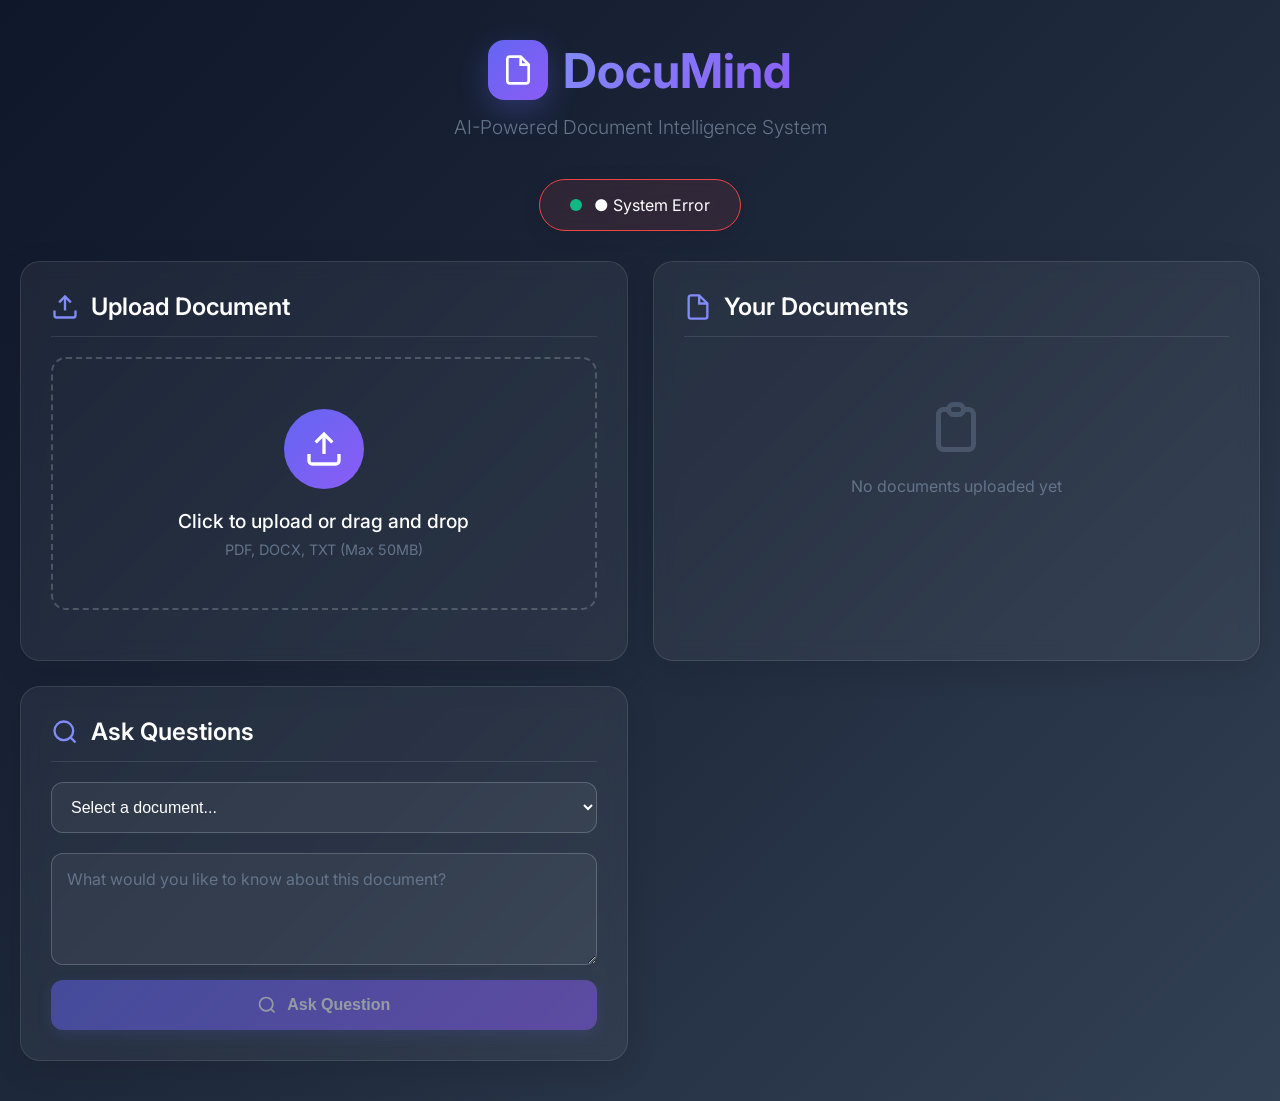
==== templates/index.html @ d95d9966 "Initial commit of entire project" ====
<!DOCTYPE html>
<html lang="en">
<head>
    <meta charset="UTF-8">
    <meta name="viewport" content="width=device-width, initial-scale=1.0">
    <title>DocuMind - Document Intelligence</title>
    <link rel="stylesheet" href="/static/styles.css">
</head>
<body>
    <div class="container">
        <header class="header">
            <div class="logo-container">
                <div class="logo-icon">
                    <svg viewBox="0 0 24 24" fill="none" stroke="currentColor" stroke-width="2">
                        <path d="M14 2H6a2 2 0 0 0-2 2v16a2 2 0 0 0 2 2h12a2 2 0 0 0 2-2V8z"></path>
                        <polyline points="14 2 14 8 20 8"></polyline>
                    </svg>
                </div>
                <h1 class="logo-text">DocuMind</h1>
            </div>
            <p class="tagline">AI-Powered Document Intelligence System</p>
        </header>

        <div class="status-container">
            <div class="status-card" id="statusCard">
                <div class="pulse-dot"></div>
                <span id="statusText">Checking system status...</span>
            </div>
        </div>

        <div class="main-grid">
            <div class="card upload-card">
                <div class="card-header">
                    <svg class="card-icon" viewBox="0 0 24 24" fill="none" stroke="currentColor" stroke-width="2">
                        <path d="M21 15v4a2 2 0 0 1-2 2H5a2 2 0 0 1-2-2v-4"></path>
                        <polyline points="17 8 12 3 7 8"></polyline>
                        <line x1="12" y1="3" x2="12" y2="15"></line>
                    </svg>
                    <h2>Upload Document</h2>
                </div>
                <div class="upload-zone" id="uploadZone">
                    <input type="file" id="fileInput" accept=".pdf,.docx,.txt" hidden>
                    <div class="upload-content">
                        <div class="upload-icon-wrapper">
                            <svg viewBox="0 0 24 24" fill="none" stroke="currentColor" stroke-width="2">
                                <path d="M21 15v4a2 2 0 0 1-2 2H5a2 2 0 0 1-2-2v-4"></path>
                                <polyline points="17 8 12 3 7 8"></polyline>
                                <line x1="12" y1="3" x2="12" y2="15"></line>
                            </svg>
                        </div>
                        <p class="upload-text">Click to upload or drag and drop</p>
                        <p class="upload-hint">PDF, DOCX, TXT (Max 50MB)</p>
                    </div>
                </div>
                <div class="progress-bar" id="progressBar">
                    <div class="progress-fill" id="progressFill"></div>
                </div>
                <div class="upload-message" id="uploadMessage"></div>
            </div>

            <div class="card documents-card">
                <div class="card-header">
                    <svg class="card-icon" viewBox="0 0 24 24" fill="none" stroke="currentColor" stroke-width="2">
                        <path d="M13 2H6a2 2 0 0 0-2 2v16a2 2 0 0 0 2 2h12a2 2 0 0 0 2-2V9z"></path>
                        <polyline points="13 2 13 9 20 9"></polyline>
                    </svg>
                    <h2>Your Documents</h2>
                </div>
                <div class="documents-list" id="documentsList">
                    <div class="empty-state">
                        <svg viewBox="0 0 24 24" fill="none" stroke="currentColor" stroke-width="2">
                            <path d="M9 5H7a2 2 0 0 0-2 2v12a2 2 0 0 0 2 2h10a2 2 0 0 0 2-2V7a2 2 0 0 0-2-2h-2"></path>
                            <rect x="9" y="3" width="6" height="4" rx="2"></rect>
                        </svg>
                        <p>No documents uploaded yet</p>
                    </div>
                </div>
            </div>

            <div class="card query-card">
                <div class="card-header">
                    <svg class="card-icon" viewBox="0 0 24 24" fill="none" stroke="currentColor" stroke-width="2">
                        <circle cx="11" cy="11" r="8"></circle>
                        <path d="m21 21-4.35-4.35"></path>
                    </svg>
                    <h2>Ask Questions</h2>
                </div>
                <select id="documentSelect" class="doc-select">
                    <option value="">Select a document...</option>
                </select>
                <div class="query-container">
                    <textarea 
                        id="queryInput" 
                        class="query-textarea" 
                        placeholder="What would you like to know about this document?"
                        rows="4"
                    ></textarea>
                    <button id="queryButton" class="query-btn" disabled>
                        <svg viewBox="0 0 24 24" fill="none" stroke="currentColor" stroke-width="2">
                            <circle cx="11" cy="11" r="8"></circle>
                            <path d="m21 21-4.35-4.35"></path>
                        </svg>
                        <span>Ask Question</span>
                    </button>
                </div>
            </div>

            <div class="card answer-card" id="answerCard" style="display: none;">
                <div class="card-header">
                    <svg class="card-icon" viewBox="0 0 24 24" fill="none" stroke="currentColor" stroke-width="2">
                        <path d="M21 15a2 2 0 0 1-2 2H7l-4 4V5a2 2 0 0 1 2-2h14a2 2 0 0 1 2 2z"></path>
                    </svg>
                    <h2>Answer</h2>
                </div>
                <div class="answer-content" id="answerContent"></div>
                <div class="sources-section" id="sourcesSection" style="display: none;"></div>
                <div class="meta-info" id="metaInfo"></div>
            </div>
        </div>
    </div>

    <div class="loading-overlay" id="loadingOverlay">
        <div class="loader"></div>
        <p class="loading-text">Processing...</p>
    </div>

    <script src="/static/script.js"></script>
</body>
</html>
---- static/styles.css ----
@import url('https://fonts.googleapis.com/css2?family=Inter:wght@300;400;500;600;700&display=swap');

:root {
    --primary: #6366f1;
    --primary-dark: #4f46e5;
    --primary-light: #818cf8;
    --secondary: #8b5cf6;
    --success: #10b981;
    --danger: #ef4444;
    --warning: #f59e0b;
    --dark: #0f172a;
    --gray: #64748b;
    --light: #f8fafc;
    --white: #ffffff;
    --shadow: rgba(0, 0, 0, 0.1);
    --shadow-lg: rgba(0, 0, 0, 0.2);
}

* {
    margin: 0;
    padding: 0;
    box-sizing: border-box;
}

body {
    font-family: 'Inter', -apple-system, BlinkMacSystemFont, sans-serif;
    background: linear-gradient(135deg, #0f172a 0%, #1e293b 50%, #334155 100%);
    min-height: 100vh;
    color: var(--white);
    overflow-x: hidden;
    position: relative;
}

.animated-bg {
    position: fixed;
    top: 0;
    left: 0;
    width: 100%;
    height: 100%;
    z-index: 0;
    overflow: hidden;
}

.gradient-sphere {
    position: absolute;
    border-radius: 50%;
    filter: blur(80px);
    opacity: 0.3;
    animation: float 20s infinite ease-in-out;
}

.sphere-1 {
    width: 500px;
    height: 500px;
    background: linear-gradient(135deg, var(--primary), var(--secondary));
    top: -250px;
    left: -250px;
    animation-delay: 0s;
}

.sphere-2 {
    width: 400px;
    height: 400px;
    background: linear-gradient(135deg, var(--secondary), #ec4899);
    bottom: -200px;
    right: -200px;
    animation-delay: 5s;
}

.sphere-3 {
    width: 600px;
    height: 600px;
    background: linear-gradient(135deg, var(--primary), #06b6d4);
    top: 50%;
    left: 50%;
    transform: translate(-50%, -50%);
    animation-delay: 10s;
}

@keyframes float {
    0%, 100% {
        transform: translate(0, 0) scale(1);
    }
    25% {
        transform: translate(30px, -30px) scale(1.1);
    }
    50% {
        transform: translate(-30px, 30px) scale(0.9);
    }
    75% {
        transform: translate(30px, 30px) scale(1.05);
    }
}

.container {
    max-width: 1400px;
    margin: 0 auto;
    padding: 40px 20px;
    position: relative;
    z-index: 1;
}

.header {
    text-align: center;
    margin-bottom: 40px;
}

.logo-container {
    display: flex;
    align-items: center;
    justify-content: center;
    gap: 15px;
    margin-bottom: 15px;
}

.logo-icon {
    width: 60px;
    height: 60px;
    background: linear-gradient(135deg, var(--primary), var(--secondary));
    border-radius: 16px;
    display: flex;
    align-items: center;
    justify-content: center;
    box-shadow: 0 10px 30px rgba(99, 102, 241, 0.3);
    animation: pulse 2s ease-in-out infinite;
}

.logo-icon svg {
    width: 32px;
    height: 32px;
    color: white;
}

@keyframes pulse {
    0%, 100% {
        box-shadow: 0 10px 30px rgba(99, 102, 241, 0.3);
    }
    50% {
        box-shadow: 0 15px 40px rgba(99, 102, 241, 0.5);
    }
}

.logo-text {
    font-size: 3em;
    font-weight: 700;
    background: linear-gradient(135deg, var(--primary-light), var(--secondary));
    -webkit-background-clip: text;
    -webkit-text-fill-color: transparent;
    background-clip: text;
}

.tagline {
    font-size: 1.2em;
    color: var(--gray);
    font-weight: 300;
}

.fade-in {
    animation: fadeIn 0.8s ease-out;
}

@keyframes fadeIn {
    from {
        opacity: 0;
        transform: translateY(-20px);
    }
    to {
        opacity: 1;
        transform: translateY(0);
    }
}

.slide-up {
    animation: slideUp 0.6s ease-out;
}

@keyframes slideUp {
    from {
        opacity: 0;
        transform: translateY(30px);
    }
    to {
        opacity: 1;
        transform: translateY(0);
    }
}

.delay-1 { animation-delay: 0.1s; }
.delay-2 { animation-delay: 0.2s; }
.delay-3 { animation-delay: 0.3s; }
.delay-4 { animation-delay: 0.4s; }

.status-container {
    margin-bottom: 30px;
    display: flex;
    justify-content: center;
}

.status-card {
    background: rgba(255, 255, 255, 0.05);
    backdrop-filter: blur(10px);
    border: 1px solid rgba(255, 255, 255, 0.1);
    padding: 15px 30px;
    border-radius: 50px;
    display: flex;
    align-items: center;
    gap: 12px;
    box-shadow: 0 4px 20px var(--shadow);
}

.status-icon {
    position: relative;
}

.pulse-dot {
    width: 12px;
    height: 12px;
    background: var(--success);
    border-radius: 50%;
    animation: pulseGrow 2s ease-in-out infinite;
}

@keyframes pulseGrow {
    0%, 100% {
        transform: scale(1);
        box-shadow: 0 0 0 0 rgba(16, 185, 129, 0.7);
    }
    50% {
        transform: scale(1.1);
        box-shadow: 0 0 0 10px rgba(16, 185, 129, 0);
    }
}

.main-grid {
    display: grid;
    grid-template-columns: repeat(2, 1fr);
    gap: 25px;
}

.card {
    background: rgba(255, 255, 255, 0.05);
    backdrop-filter: blur(10px);
    border: 1px solid rgba(255, 255, 255, 0.1);
    border-radius: 20px;
    padding: 30px;
    box-shadow: 0 8px 32px var(--shadow);
    transition: all 0.3s ease;
}

.card:hover {
    transform: translateY(-5px);
    box-shadow: 0 12px 40px var(--shadow-lg);
    border-color: rgba(255, 255, 255, 0.2);
}

.card-header {
    display: flex;
    align-items: center;
    gap: 12px;
    margin-bottom: 20px;
    padding-bottom: 15px;
    border-bottom: 1px solid rgba(255, 255, 255, 0.1);
}

.card-icon {
    width: 28px;
    height: 28px;
    color: var(--primary-light);
}

.card-header h2 {
    font-size: 1.5em;
    font-weight: 600;
}

.upload-zone {
    border: 2px dashed rgba(255, 255, 255, 0.2);
    border-radius: 15px;
    padding: 50px 20px;
    text-align: center;
    cursor: pointer;
    transition: all 0.3s ease;
    margin-bottom: 20px;
}

.upload-zone:hover {
    border-color: var(--primary);
    background: rgba(99, 102, 241, 0.05);
}

.upload-zone.dragover {
    border-color: var(--primary);
    background: rgba(99, 102, 241, 0.1);
    transform: scale(1.02);
}

.upload-icon-wrapper {
    width: 80px;
    height: 80px;
    margin: 0 auto 20px;
    background: linear-gradient(135deg, var(--primary), var(--secondary));
    border-radius: 50%;
    display: flex;
    align-items: center;
    justify-content: center;
}

.upload-icon-wrapper svg {
    width: 40px;
    height: 40px;
    color: white;
}

.upload-text {
    font-size: 1.2em;
    margin-bottom: 8px;
    font-weight: 500;
}

.upload-hint {
    color: var(--gray);
    font-size: 0.9em;
}

.progress-bar {
    width: 100%;
    height: 6px;
    background: rgba(255, 255, 255, 0.1);
    border-radius: 10px;
    overflow: hidden;
    margin-bottom: 15px;
    display: none;
}

.progress-fill {
    height: 100%;
    background: linear-gradient(90deg, var(--primary), var(--secondary));
    width: 0%;
    transition: width 0.3s ease;
    box-shadow: 0 0 10px var(--primary);
}

.upload-message {
    padding: 12px;
    border-radius: 10px;
    font-size: 0.95em;
    text-align: center;
    display: none;
}

.upload-message.success {
    background: rgba(16, 185, 129, 0.1);
    border: 1px solid var(--success);
    color: var(--success);
}

.upload-message.error {
    background: rgba(239, 68, 68, 0.1);
    border: 1px solid var(--danger);
    color: var(--danger);
}

.documents-list {
    min-height: 200px;
}

.empty-state {
    text-align: center;
    padding: 40px 20px;
    color: var(--gray);
}

.empty-state svg {
    width: 60px;
    height: 60px;
    margin-bottom: 15px;
    opacity: 0.5;
}

.doc-item {
    background: rgba(255, 255, 255, 0.05);
    border: 1px solid rgba(255, 255, 255, 0.1);
    border-radius: 12px;
    padding: 20px;
    margin-bottom: 15px;
    display: flex;
    justify-content: space-between;
    align-items: center;
    transition: all 0.3s ease;
    animation: slideIn 0.4s ease-out;
}

@keyframes slideIn {
    from {
        opacity: 0;
        transform: translateX(-20px);
    }
    to {
        opacity: 1;
        transform: translateX(0);
    }
}

.doc-item:hover {
    background: rgba(255, 255, 255, 0.08);
    transform: translateX(5px);
}

.doc-info h3 {
    font-size: 1.1em;
    margin-bottom: 5px;
}

.doc-info p {
    color: var(--gray);
    font-size: 0.9em;
}

.doc-delete {
    background: var(--danger);
    color: white;
    border: none;
    padding: 10px 20px;
    border-radius: 8px;
    cursor: pointer;
    transition: all 0.3s ease;
    font-weight: 500;
}

.doc-delete:hover {
    background: #dc2626;
    transform: scale(1.05);
}

.doc-select {
    width: 100%;
    padding: 15px;
    background: rgba(255, 255, 255, 0.05);
    border: 1px solid rgba(255, 255, 255, 0.2);
    border-radius: 12px;
    color: white;
    font-size: 1em;
    margin-bottom: 20px;
    cursor: pointer;
    transition: all 0.3s ease;
}

.doc-select:focus {
    outline: none;
    border-color: var(--primary);
    box-shadow: 0 0 0 3px rgba(99, 102, 241, 0.1);
}

.query-container {
    display: flex;
    flex-direction: column;
    gap: 15px;
}

.query-textarea {
    width: 100%;
    padding: 15px;
    background: rgba(255, 255, 255, 0.05);
    border: 1px solid rgba(255, 255, 255, 0.2);
    border-radius: 12px;
    color: white;
    font-size: 1em;
    font-family: inherit;
    resize: vertical;
    transition: all 0.3s ease;
}

.query-textarea:focus {
    outline: none;
    border-color: var(--primary);
    box-shadow: 0 0 0 3px rgba(99, 102, 241, 0.1);
}

.query-textarea::placeholder {
    color: var(--gray);
}

.query-btn {
    background: linear-gradient(135deg, var(--primary), var(--secondary));
    color: white;
    border: none;
    padding: 15px 30px;
    border-radius: 12px;
    font-size: 1em;
    font-weight: 600;
    cursor: pointer;
    display: flex;
    align-items: center;
    justify-content: center;
    gap: 10px;
    transition: all 0.3s ease;
    box-shadow: 0 4px 15px rgba(99, 102, 241, 0.3);
}

.query-btn:hover:not(:disabled) {
    transform: translateY(-2px);
    box-shadow: 0 6px 20px rgba(99, 102, 241, 0.4);
}

.query-btn:active:not(:disabled) {
    transform: translateY(0);
}

.query-btn:disabled {
    opacity: 0.5;
    cursor: not-allowed;
}

.query-btn svg {
    width: 20px;
    height: 20px;
}

.answer-card {
    grid-column: span 2;
}

.answer-content {
    background: rgba(255, 255, 255, 0.05);
    border-left: 4px solid var(--primary);
    padding: 20px;
    border-radius: 12px;
    line-height: 1.8;
    margin-bottom: 20px;
    animation: fadeIn 0.5s ease-out;
}

.sources-section {
    margin-top: 25px;
}

.sources-section h3 {
    font-size: 1.2em;
    margin-bottom: 15px;
    color: var(--primary-light);
}

.source-item {
    background: rgba(255, 255, 255, 0.03);
    border: 1px solid rgba(255, 255, 255, 0.1);
    border-radius: 10px;
    padding: 15px;
    margin-bottom: 12px;
    animation: fadeIn 0.5s ease-out;
}

.source-score {
    color: var(--primary-light);
    font-weight: 600;
    margin-bottom: 8px;
    font-size: 0.9em;
}

.source-text {
    color: var(--gray);
    line-height: 1.6;
    font-size: 0.95em;
}

.meta-info {
    text-align: right;
    color: var(--gray);
    font-size: 0.9em;
    margin-top: 15px;
}

.loading-overlay {
    position: fixed;
    top: 0;
    left: 0;
    width: 100%;
    height: 100%;
    background: rgba(15, 23, 42, 0.95);
    backdrop-filter: blur(10px);
    display: none;
    align-items: center;
    justify-content: center;
    flex-direction: column;
    z-index: 1000;
}

.loader {
    width: 100px;
    height: 100px;
    position: relative;
}

.loader-ring {
    position: absolute;
    width: 100%;
    height: 100%;
    border: 3px solid transparent;
    border-top-color: var(--primary);
    border-radius: 50%;
    animation: spin 1.5s cubic-bezier(0.68, -0.55, 0.265, 1.55) infinite;
}

.loader-ring:nth-child(2) {
    border-top-color: var(--secondary);
    animation-delay: 0.2s;
}

.loader-ring:nth-child(3) {
    border-top-color: var(--primary-light);
    animation-delay: 0.4s;
}

@keyframes spin {
    0% {
        transform: rotate(0deg) scale(1);
    }
    50% {
        transform: rotate(180deg) scale(1.1);
    }
    100% {
        transform: rotate(360deg) scale(1);
    }
}

.loading-text {
    margin-top: 30px;
    font-size: 1.2em;
    color: var(--primary-light);
    animation: pulse 1.5s ease-in-out infinite;
}

@media (max-width: 1024px) {
    .main-grid {
        grid-template-columns: 1fr;
    }
    
    .answer-card {
        grid-column: span 1;
    }
}

@media (max-width: 768px) {
    .logo-text {
        font-size: 2em;
    }
    
    .card {
        padding: 20px;
    }
    
    .upload-zone {
        padding: 30px 15px;
    }
}
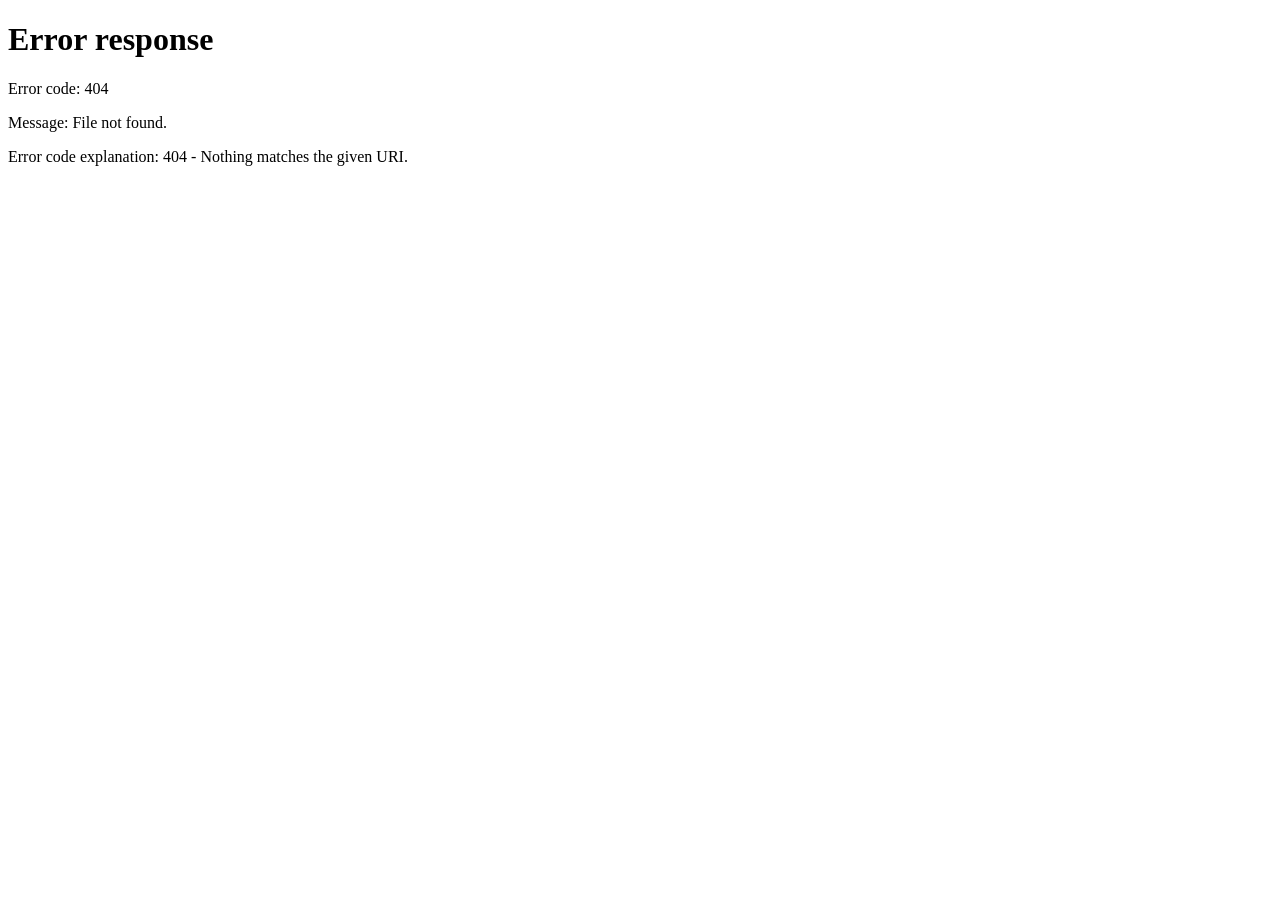
==== commit b16ab8b6: "Added Login functionality to current project" ====
--- a/templates/index.html
+++ b/templates/index.html
@@ -7,15 +7,62 @@
     <link rel="stylesheet" href="/static/styles.css">
 </head>
 <body>
-    <div class="container">
-        <header class="header">
-            <div class="logo-container">
-                <div class="logo-icon">
+    <nav class="navbar">
+        <div class="navbar-container">
+            <div class="navbar-logo">
+                <div class="navbar-logo-icon">
                     <svg viewBox="0 0 24 24" fill="none" stroke="currentColor" stroke-width="2">
                         <path d="M14 2H6a2 2 0 0 0-2 2v16a2 2 0 0 0 2 2h12a2 2 0 0 0 2-2V8z"></path>
                         <polyline points="14 2 14 8 20 8"></polyline>
                     </svg>
                 </div>
+                <span class="navbar-logo-text">DocuMind</span>
+            </div>
+            <div class="navbar-right">
+                <div class="profile-dropdown">
+                    <button class="profile-btn" id="profileBtn">
+                        <div class="profile-avatar">
+                            <svg viewBox="0 0 24 24" fill="none" stroke="currentColor" stroke-width="2">
+                                <path d="M20 21v-2a4 4 0 0 0-4-4H8a4 4 0 0 0-4 4v2"></path>
+                                <circle cx="12" cy="7" r="4"></circle>
+                            </svg>
+                        </div>
+                        <span id="userEmail">Loading...</span>
+                        <svg class="dropdown-arrow" viewBox="0 0 24 24" fill="none" stroke="currentColor" stroke-width="2">
+                            <polyline points="6 9 12 15 18 9"></polyline>
+                        </svg>
+                    </button>
+                    <div class="profile-menu" id="profileMenu">
+                        <div class="profile-menu-header">
+                            <div class="profile-menu-avatar">
+                                <svg viewBox="0 0 24 24" fill="none" stroke="currentColor" stroke-width="2">
+                                    <path d="M20 21v-2a4 4 0 0 0-4-4H8a4 4 0 0 0-4 4v2"></path>
+                                    <circle cx="12" cy="7" r="4"></circle>
+                                </svg>
+                            </div>
+                            <div class="profile-menu-info">
+                                <p class="profile-menu-email" id="profileMenuEmail">user@example.com</p>
+                                <p class="profile-menu-label">Signed in</p>
+                            </div>
+                        </div>
+                        <div class="profile-menu-divider"></div>
+                        <button class="logout-btn" id="logoutBtn">
+                            <svg viewBox="0 0 24 24" fill="none" stroke="currentColor" stroke-width="2">
+                                <path d="M9 21H5a2 2 0 0 1-2-2V5a2 2 0 0 1 2-2h4"></path>
+                                <polyline points="16 17 21 12 16 7"></polyline>
+                                <line x1="21" y1="12" x2="9" y2="12"></line>
+                            </svg>
+                            <span>Logout</span>
+                        </button>
+                    </div>
+                </div>
+            </div>
+        </div>
+    </nav>
+
+    <div class="container">
+        <header class="header">
+            <div class="logo-container">
                 <h1 class="logo-text">DocuMind</h1>
             </div>
             <p class="tagline">AI-Powered Document Intelligence System</p>
--- a/static/styles.css
+++ b/static/styles.css
@@ -30,7 +30,224 @@
     overflow-x: hidden;
     position: relative;
 }
-
+.navbar {
+    background: rgba(15, 23, 42, 0.95);
+    backdrop-filter: blur(10px);
+    border-bottom: 1px solid rgba(255, 255, 255, 0.1);
+    position: sticky;
+    top: 0;
+    z-index: 100;
+    box-shadow: 0 4px 20px rgba(0, 0, 0, 0.3);
+}
+
+.navbar-container {
+    max-width: 1400px;
+    margin: 0 auto;
+    padding: 15px 20px;
+    display: flex;
+    justify-content: space-between;
+    align-items: center;
+}
+
+.navbar-logo {
+    display: flex;
+    align-items: center;
+    gap: 12px;
+}
+
+.navbar-logo-icon {
+    width: 40px;
+    height: 40px;
+    background: linear-gradient(135deg, var(--primary), var(--secondary));
+    border-radius: 10px;
+    display: flex;
+    align-items: center;
+    justify-content: center;
+}
+
+.navbar-logo-icon svg {
+    width: 22px;
+    height: 22px;
+    color: white;
+}
+
+.navbar-logo-text {
+    font-size: 1.5em;
+    font-weight: 700;
+    background: linear-gradient(135deg, var(--primary-light), var(--secondary));
+    -webkit-background-clip: text;
+    -webkit-text-fill-color: transparent;
+    background-clip: text;
+}
+
+.navbar-right {
+    display: flex;
+    align-items: center;
+    gap: 20px;
+}
+
+.profile-dropdown {
+    position: relative;
+}
+
+.profile-btn {
+    background: rgba(255, 255, 255, 0.05);
+    border: 1px solid rgba(255, 255, 255, 0.1);
+    border-radius: 50px;
+    padding: 8px 20px 8px 8px;
+    display: flex;
+    align-items: center;
+    gap: 10px;
+    cursor: pointer;
+    transition: all 0.3s ease;
+    color: white;
+}
+
+.profile-btn:hover {
+    background: rgba(255, 255, 255, 0.1);
+    border-color: rgba(255, 255, 255, 0.2);
+}
+
+.profile-avatar {
+    width: 36px;
+    height: 36px;
+    background: linear-gradient(135deg, var(--primary), var(--secondary));
+    border-radius: 50%;
+    display: flex;
+    align-items: center;
+    justify-content: center;
+}
+
+.profile-avatar svg {
+    width: 20px;
+    height: 20px;
+    color: white;
+}
+
+.dropdown-arrow {
+    width: 16px;
+    height: 16px;
+    transition: transform 0.3s ease;
+}
+
+.profile-dropdown.active .dropdown-arrow {
+    transform: rotate(180deg);
+}
+
+.profile-menu {
+    position: absolute;
+    top: calc(100% + 10px);
+    right: 0;
+    background: rgba(15, 23, 42, 0.98);
+    backdrop-filter: blur(20px);
+    border: 1px solid rgba(255, 255, 255, 0.1);
+    border-radius: 15px;
+    min-width: 280px;
+    box-shadow: 0 10px 40px rgba(0, 0, 0, 0.5);
+    opacity: 0;
+    visibility: hidden;
+    transform: translateY(-10px);
+    transition: all 0.3s ease;
+}
+
+.profile-dropdown.active .profile-menu {
+    opacity: 1;
+    visibility: visible;
+    transform: translateY(0);
+}
+
+.profile-menu-header {
+    padding: 20px;
+    display: flex;
+    align-items: center;
+    gap: 15px;
+}
+
+.profile-menu-avatar {
+    width: 50px;
+    height: 50px;
+    background: linear-gradient(135deg, var(--primary), var(--secondary));
+    border-radius: 50%;
+    display: flex;
+    align-items: center;
+    justify-content: center;
+    flex-shrink: 0;
+}
+
+.profile-menu-avatar svg {
+    width: 26px;
+    height: 26px;
+    color: white;
+}
+
+.profile-menu-info {
+    flex: 1;
+    min-width: 0;
+}
+
+.profile-menu-email {
+    font-weight: 600;
+    font-size: 0.95em;
+    color: white;
+    margin-bottom: 4px;
+    overflow: hidden;
+    text-overflow: ellipsis;
+    white-space: nowrap;
+}
+
+.profile-menu-label {
+    font-size: 0.85em;
+    color: var(--gray);
+}
+
+.profile-menu-divider {
+    height: 1px;
+    background: rgba(255, 255, 255, 0.1);
+    margin: 0 10px;
+}
+
+.logout-btn {
+    width: 100%;
+    background: transparent;
+    border: none;
+    padding: 15px 20px;
+    display: flex;
+    align-items: center;
+    gap: 12px;
+    cursor: pointer;
+    transition: all 0.3s ease;
+    color: white;
+    font-size: 0.95em;
+    border-radius: 0 0 15px 15px;
+}
+
+.logout-btn:hover {
+    background: rgba(239, 68, 68, 0.1);
+    color: var(--danger);
+}
+
+.logout-btn svg {
+    width: 20px;
+    height: 20px;
+}
+
+.header {
+    margin-top: 20px;
+}
+
+@media (max-width: 768px) {
+    .profile-btn span {
+        display: none;
+    }
+    
+    .profile-btn {
+        padding: 8px;
+    }
+    
+    .navbar-logo-text {
+        font-size: 1.2em;
+    }
+}
 .animated-bg {
     position: fixed;
     top: 0;
